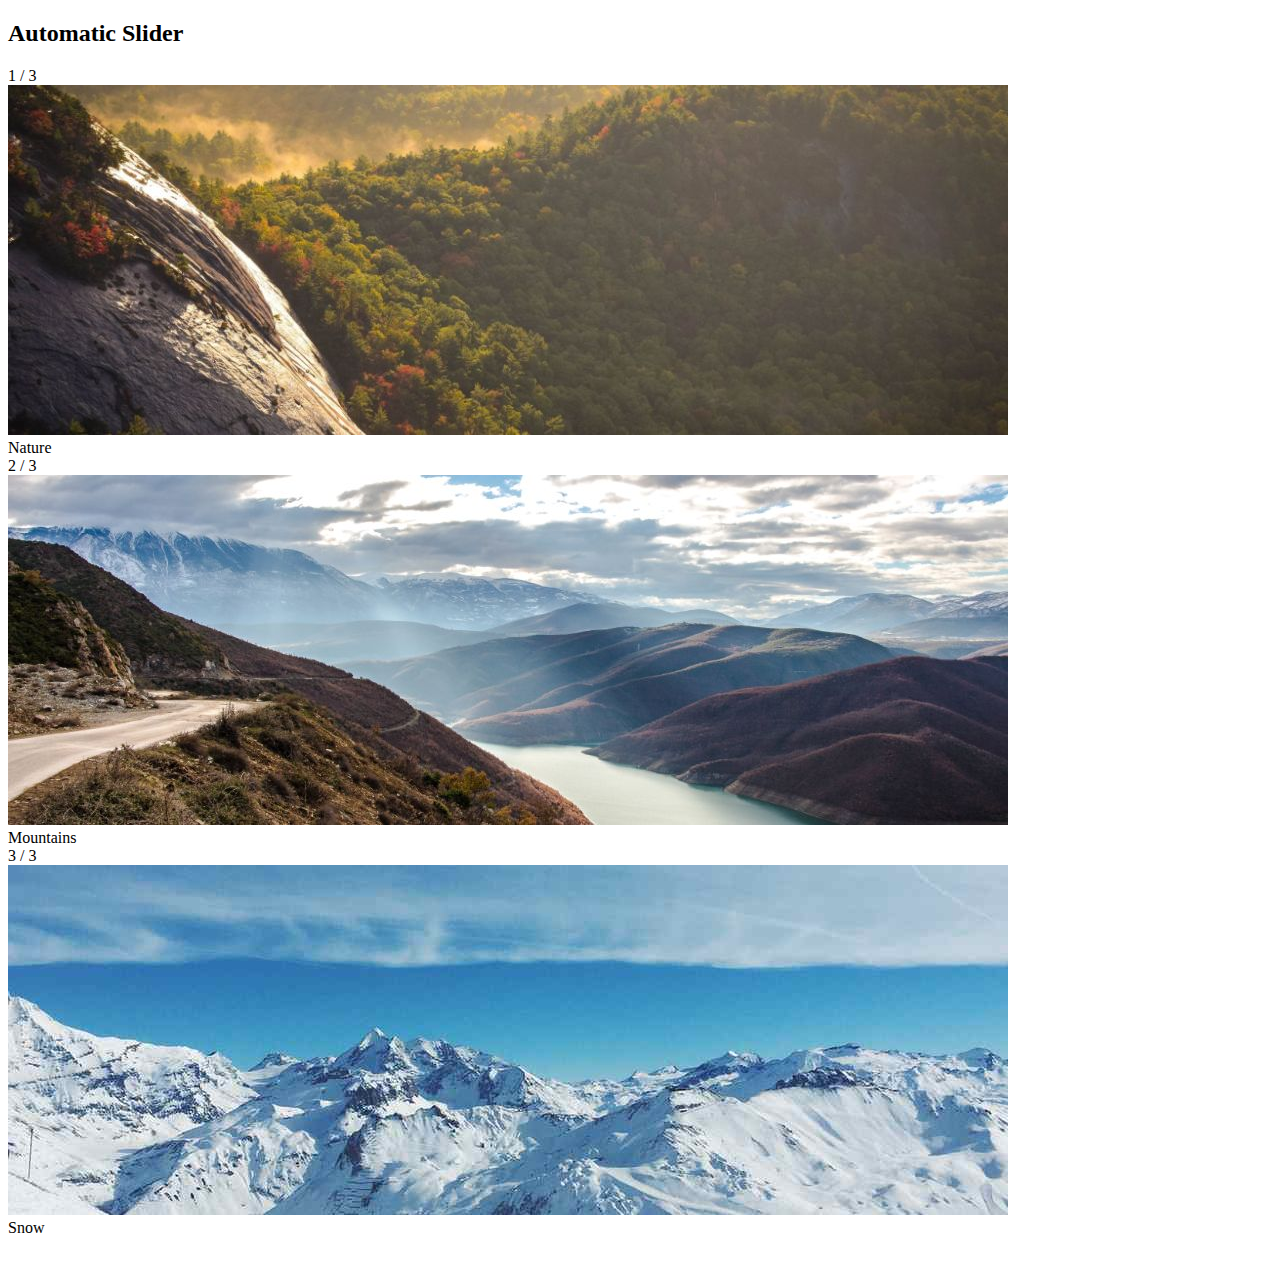
==== index.html @ bdc7f748 "working onit" ====
<!DOCTYPE html>
<html lang="en">
<head>
    <meta charset="UTF-8">
    <meta name="viewport" content="width=device-width, initial-scale=1.0">
    <link rel="stylesheet" href="./css/style.css">
    <title>Automatic Slider</title>
</head>
<body>
    <div class="container">
        <h2>Automatic Slider</h2>

        <div class="slider-container">
            <div class="slider-fade">
                <div class="numbertext">1 / 3</div>
                <img src="./images/img_nature_wide.jpg" alt="">
                <div class="text">Nature</div>
            </div>
            <div class="slider-fade">
                <div class="numbertext">2 / 3</div>
                <img src="./images/img_mountains_wide.jpg" alt="">
                <div class="text">Mountains</div>
            </div> 
            <div class="slider-fade">
                <div class="numbertext">3 / 3</div>
                <img src="./images/img_snow_wide.jpg" alt="">
                <div class="text">Snow</div>
            </div>             

        </div>
        <br>
        <div class="Dots">
            <span class="dot"></span>
            <span class="dot"></span>
            <span class="dot"></span>
        </div>
    </div>    



    <script src="./script.js"></script>
</body>
</html>
---- css/style.css ----
.container {
    width: 1290px;
    margin: auto;
}
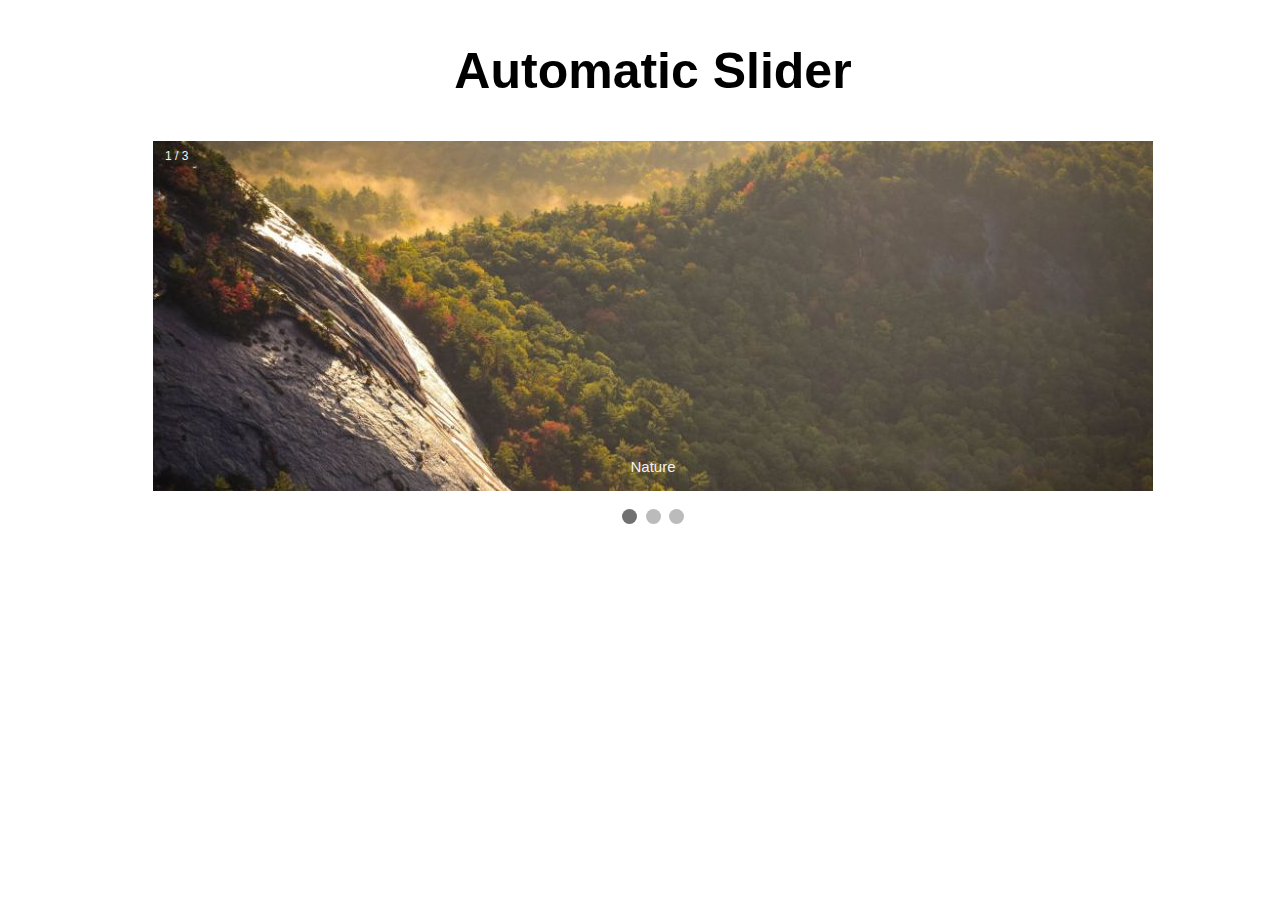
==== commit a61bed69: "done" ====
--- a/index.html
+++ b/index.html
@@ -8,28 +8,28 @@
 </head>
 <body>
     <div class="container">
-        <h2>Automatic Slider</h2>
+        <h2 style="text-align: center; font-size: 50px;">Automatic Slider</h2>
 
-        <div class="slider-container">
-            <div class="slider-fade">
+        <div class="slideshow-container">
+            <div class="mySlides fade">
                 <div class="numbertext">1 / 3</div>
-                <img src="./images/img_nature_wide.jpg" alt="">
+                <img src="./images/img_nature_wide.jpg" alt="" width="100%">
                 <div class="text">Nature</div>
             </div>
-            <div class="slider-fade">
+            <div class="mySlides fade">
                 <div class="numbertext">2 / 3</div>
-                <img src="./images/img_mountains_wide.jpg" alt="">
+                <img src="./images/img_mountains_wide.jpg" alt="" width="100%">
                 <div class="text">Mountains</div>
             </div> 
-            <div class="slider-fade">
+            <div class="mySlides fade">
                 <div class="numbertext">3 / 3</div>
-                <img src="./images/img_snow_wide.jpg" alt="">
+                <img src="./images/img_snow_wide.jpg" alt="" width="100%">
                 <div class="text">Snow</div>
             </div>             
 
         </div>
         <br>
-        <div class="Dots">
+        <div style="text-align:center">
             <span class="dot"></span>
             <span class="dot"></span>
             <span class="dot"></span>
--- a/css/style.css
+++ b/css/style.css
@@ -1,4 +1,59 @@
+* {
+    box-sizing: border-box;
+}
 .container {
     width: 1290px;
     margin: auto;
+}
+
+body {font-family: Verdana, sans-serif;}
+.mySlides {display: none;}
+img {vertical-align: middle;}
+
+.slideshow-container {
+  max-width: 1000px;
+  position: relative;
+  margin: auto;
+}
+
+.text {
+  color: #f2f2f2;
+  font-size: 15px;
+  padding: 8px 12px;
+  position: absolute;
+  bottom: 8px;
+  width: 100%;
+  text-align: center;
+}
+
+.numbertext {
+  color: #f2f2f2;
+  font-size: 12px;
+  padding: 8px 12px;
+  position: absolute;
+  top: 0;
+}
+
+.dot {
+  height: 15px;
+  width: 15px;
+  margin: 0 2px;
+  background-color: #bbb;
+  border-radius: 50%;
+  display: inline-block;
+  transition: background-color 0.6s ease;
+}
+
+.active {
+  background-color: #717171;
+}
+
+.fade {
+  animation-name: fade;
+  animation-duration: 1.5s;
+}
+
+@keyframes fade {
+  from {opacity: .4} 
+  to {opacity: 1}
 }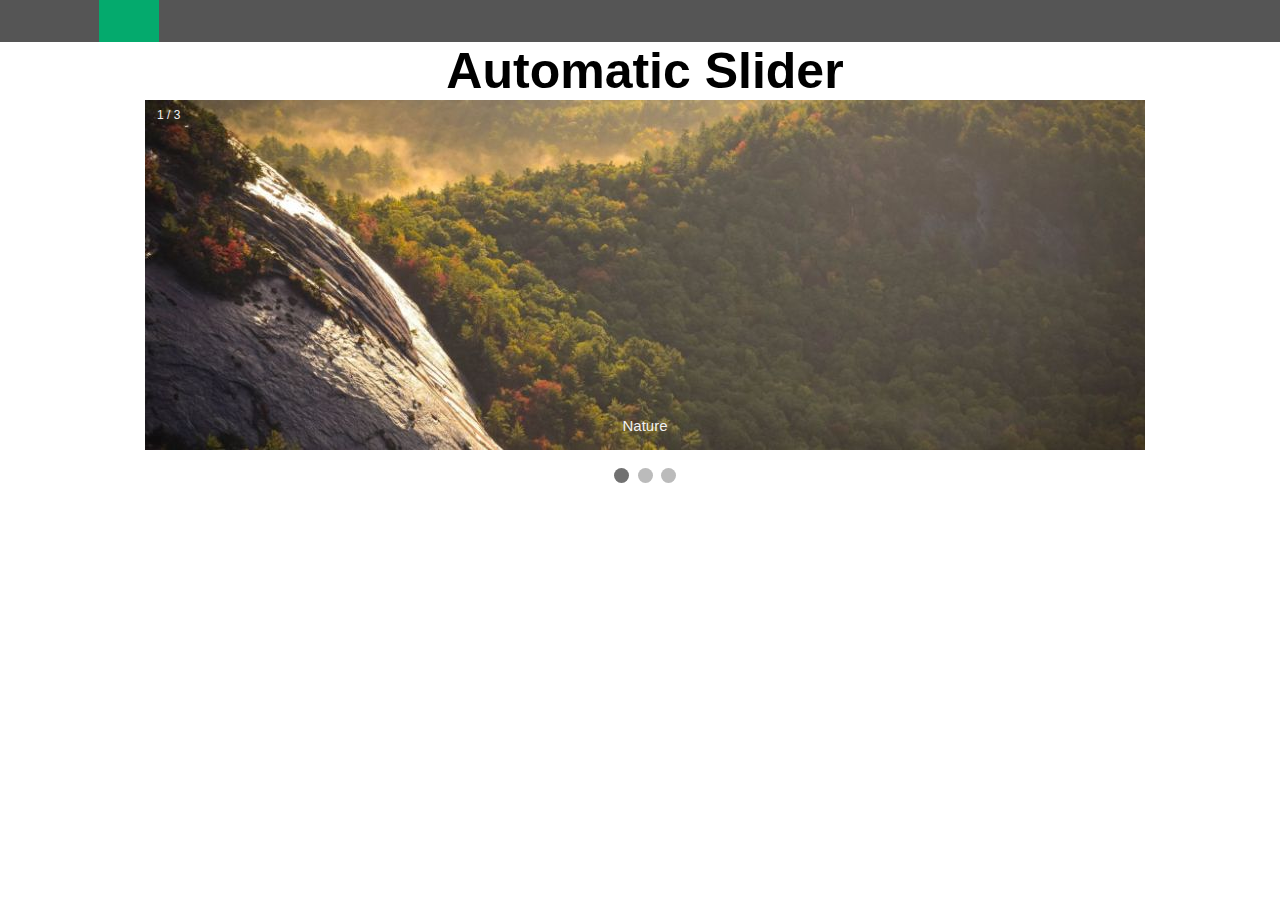
==== commit 23e52525: "no-2 done" ====
--- a/index.html
+++ b/index.html
@@ -4,9 +4,20 @@
     <meta charset="UTF-8">
     <meta name="viewport" content="width=device-width, initial-scale=1.0">
     <link rel="stylesheet" href="./css/style.css">
+    <link rel="stylesheet" href="https://cdnjs.cloudflare.com/ajax/libs/font-awesome/6.4.0/css/all.min.css" integrity="sha512-iecdLmaskl7CVkqkXNQ/ZH/XLlvWZOJyj7Yy7tcenmpD1ypASozpmT/E0iPtmFIB46ZmdtAc9eNBvH0H/ZpiBw==" crossorigin="anonymous" referrerpolicy="no-referrer" />
     <title>Automatic Slider</title>
 </head>
 <body>
+    <div class="container">
+        <ul class="icon-bar">
+            <li><a id="active" href="#"><i class="fa fa-home"></i></a></li>
+            <li><a href="#"><i class="fa fa-search"></i></a></li>
+            <li><a href="#"><i class="fa fa-envelope"></i></a></li>
+            <li><a href="#"><i class="fa fa-globe"></i></a></li>
+            <li><a href="#"><i class="fa fa-trash"></i></a></li>
+        </ul>
+    </div>
+
     <div class="container">
         <h2 style="text-align: center; font-size: 50px;">Automatic Slider</h2>
 
--- a/css/style.css
+++ b/css/style.css
@@ -1,5 +1,7 @@
 * {
     box-sizing: border-box;
+    margin: 0;
+    padding: 0;
 }
 .container {
     width: 1290px;
@@ -7,6 +9,32 @@
 }
 
 body {font-family: Verdana, sans-serif;}
+/* menu-section */
+.icon-bar {
+  width: 100%;
+  background-color: #555;
+  overflow: auto;
+  
+}
+.icon-bar li {
+  float: left;
+  width: 20%;
+  text-align: center;
+  list-style: none;
+}
+.icon-bar li a {
+  color: #fff;
+  transition: all 0.3s;
+  font-size: 36px;
+  padding: 12px 30px;
+}
+.icon-bar li a:hover{
+  background-color: #000;
+}
+#active {
+  background-color: #04AA6D;
+}
+/* slider-section */
 .mySlides {display: none;}
 img {vertical-align: middle;}
 
@@ -15,7 +43,6 @@
   position: relative;
   margin: auto;
 }
-
 .text {
   color: #f2f2f2;
   font-size: 15px;
@@ -25,7 +52,6 @@
   width: 100%;
   text-align: center;
 }
-
 .numbertext {
   color: #f2f2f2;
   font-size: 12px;
@@ -33,7 +59,6 @@
   position: absolute;
   top: 0;
 }
-
 .dot {
   height: 15px;
   width: 15px;
@@ -43,16 +68,13 @@
   display: inline-block;
   transition: background-color 0.6s ease;
 }
-
 .active {
   background-color: #717171;
 }
-
 .fade {
   animation-name: fade;
   animation-duration: 1.5s;
 }
-
 @keyframes fade {
   from {opacity: .4} 
   to {opacity: 1}
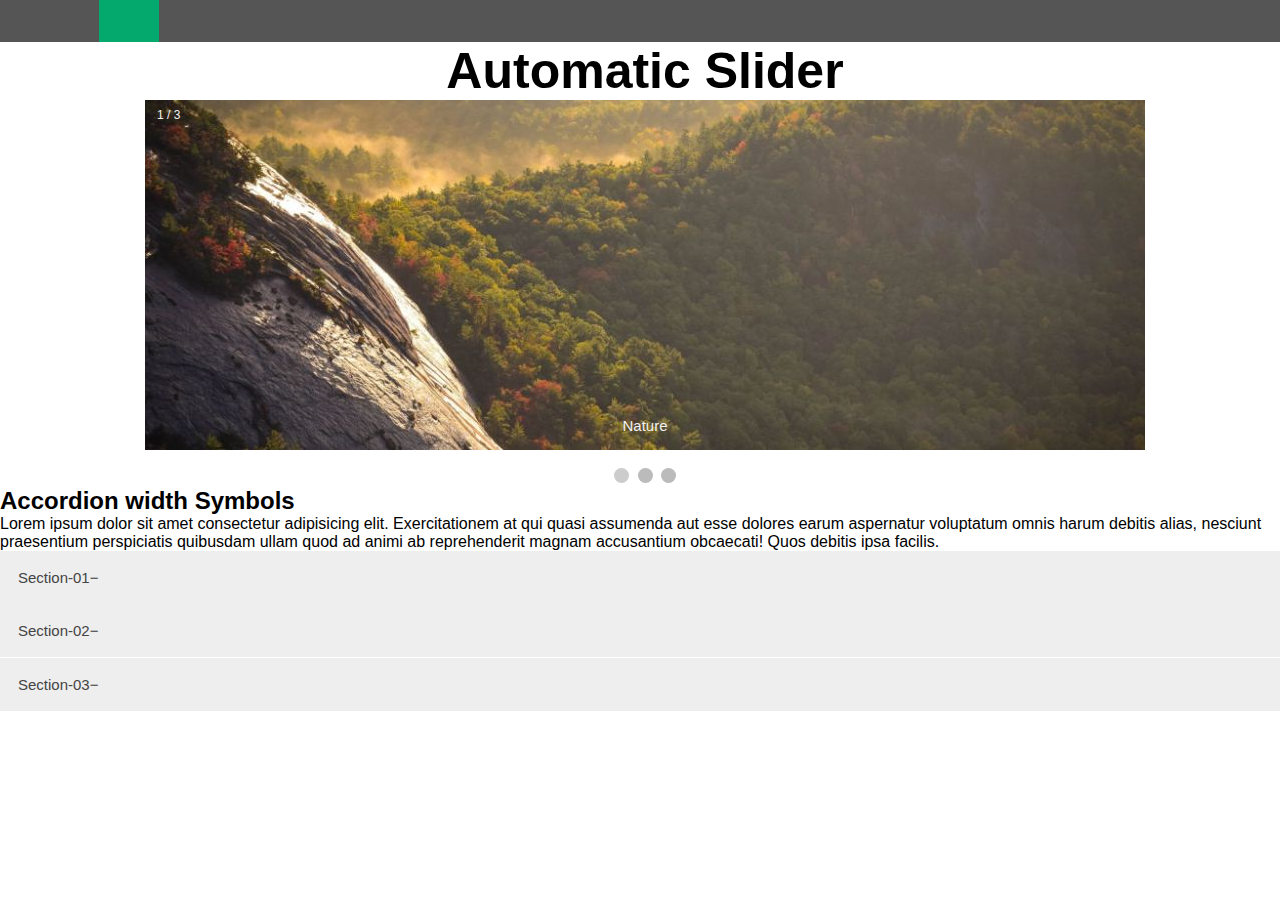
==== commit 4e8dd87a: "03done" ====
--- a/index.html
+++ b/index.html
@@ -47,6 +47,24 @@
         </div>
     </div>    
 
+    <div class="container">
+        <h2>Accordion width Symbols</h2>
+        <p>Lorem ipsum dolor sit amet consectetur adipisicing elit. Exercitationem at qui quasi assumenda aut esse dolores earum aspernatur voluptatum omnis harum debitis alias, nesciunt praesentium perspiciatis quibusdam ullam quod ad animi ab reprehenderit magnam accusantium obcaecati! Quos debitis ipsa facilis.</p>
+
+        <button class="accordion">Section-01</button>
+        <div class="panel">
+            <p>Lorem ipsum dolor sit amet consectetur adipisicing elit. Accusamus tempora cumque recusandae aspernatur eligendi beatae. Sequi eos incidunt amet earum minus optio excepturi rem debitis?</p>
+        </div>
+        <button class="accordion">Section-02</button>
+        <div class="panel">
+            <p>Lorem ipsum dolor sit amet consectetur adipisicing elit. Accusamus tempora cumque recusandae aspernatur eligendi beatae. Sequi eos incidunt amet earum minus optio excepturi rem debitis?</p>
+        </div>
+        <button class="accordion">Section-03</button>
+        <div class="panel">
+            <p>Lorem ipsum dolor sit amet consectetur adipisicing elit. Accusamus tempora cumque recusandae aspernatur eligendi beatae. Sequi eos incidunt amet earum minus optio excepturi rem debitis?</p>
+        </div>
+
+    </div>
 
 
     <script src="./script.js"></script>
--- a/css/style.css
+++ b/css/style.css
@@ -78,4 +78,32 @@
 @keyframes fade {
   from {opacity: .4} 
   to {opacity: 1}
+}
+
+/* according-section */
+
+.accordion {
+  background-color: #eee;
+  color: #444;
+  cursor: pointer;
+  padding: 18px;
+  width: 100%;
+  border: none;
+  text-align: left;
+  outline: none;
+  font-size: 15px;
+  transition: 0.4s;
+}
+.active, .accordion:hover{
+  background-color: #ccc;
+}
+.accordion:after {
+  content: "\2212";
+}
+.panel {
+  padding: 0.18px;
+  background-color: #fff;
+  max-height: 0;
+  overflow: hidden;
+  transition: max-height 0.2s ease-out;
 }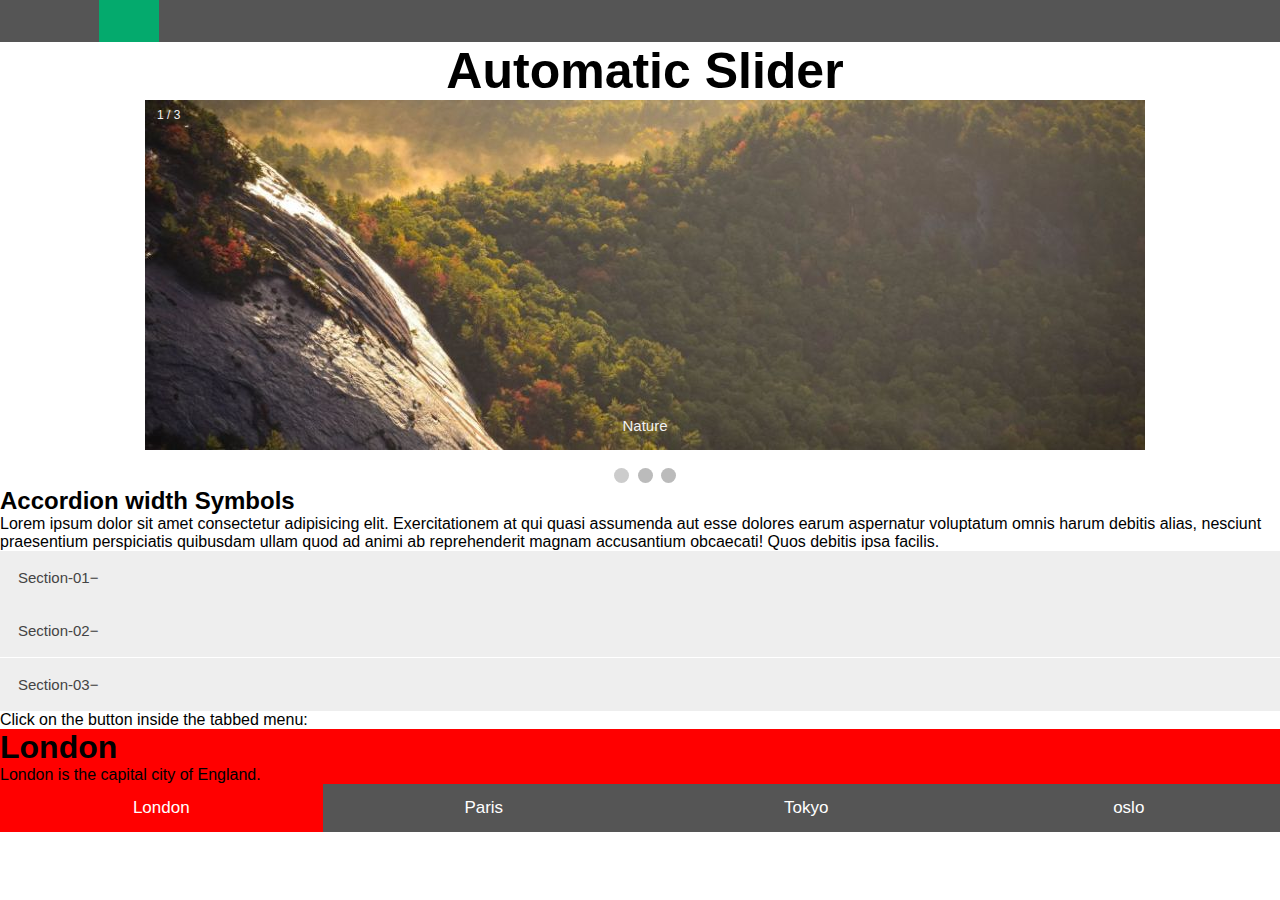
==== commit 8e377f32: "04done" ====
--- a/index.html
+++ b/index.html
@@ -66,6 +66,31 @@
 
     </div>
 
+    <div class="container">
+        <p>Click on the button inside the tabbed menu:</p>
+
+        <div id="London" class="tabcontent">
+            <h1>London</h1>
+            <p>London is the capital city of England.</p>
+        </div>
+        <div id="Paris" class="tabcontent">
+            <h1>Paris</h1>
+            <p>Paris is the capital of France.</p>
+        </div>
+        <div id="Tokyo" class="tabcontent">
+            <h1>Tokyo</h1>
+            <p>Tokyo is the capital of Japan.</p>
+        </div>
+        <div id="Oslo" class="tabcontent">
+            <h1>oslo</h1>
+            <p>Oslo is the capital of Norway.</p>
+        </div>
+        <button class="tablink" onclick="openCity('London',this, 'red')"id="defaultOpen">London
+        </button>
+        <button class="tablink" onclick="openCity('Paris', this,'green')">Paris</button>
+        <button class="tablink" onclick="openCity('Tokyo', this, 'blue')">Tokyo</button>
+        <button class="tablink" onclick="openCity('Oslo', this, 'orange')">oslo</button>
+    </div>
 
     <script src="./script.js"></script>
 </body>
--- a/css/style.css
+++ b/css/style.css
@@ -106,4 +106,34 @@
   max-height: 0;
   overflow: hidden;
   transition: max-height 0.2s ease-out;
+}
+
+/* tabbed menu */
+
+.tablink {
+  background-color: #555;
+  color: white;
+  float: left;
+  border: none;
+  outline: none;
+  cursor: pointer;
+  padding: 14px 16px;
+  font-size: 17px;
+  width: 25%;
+}
+.tablink:hover {
+  background-color: #777;
+
+}
+#London {
+  background-color: red;
+}
+#Paris {
+  background-color: green;
+}
+#Tokyo {
+  background-color: blue;
+}
+#Oslo {
+  background-color: orange;
 }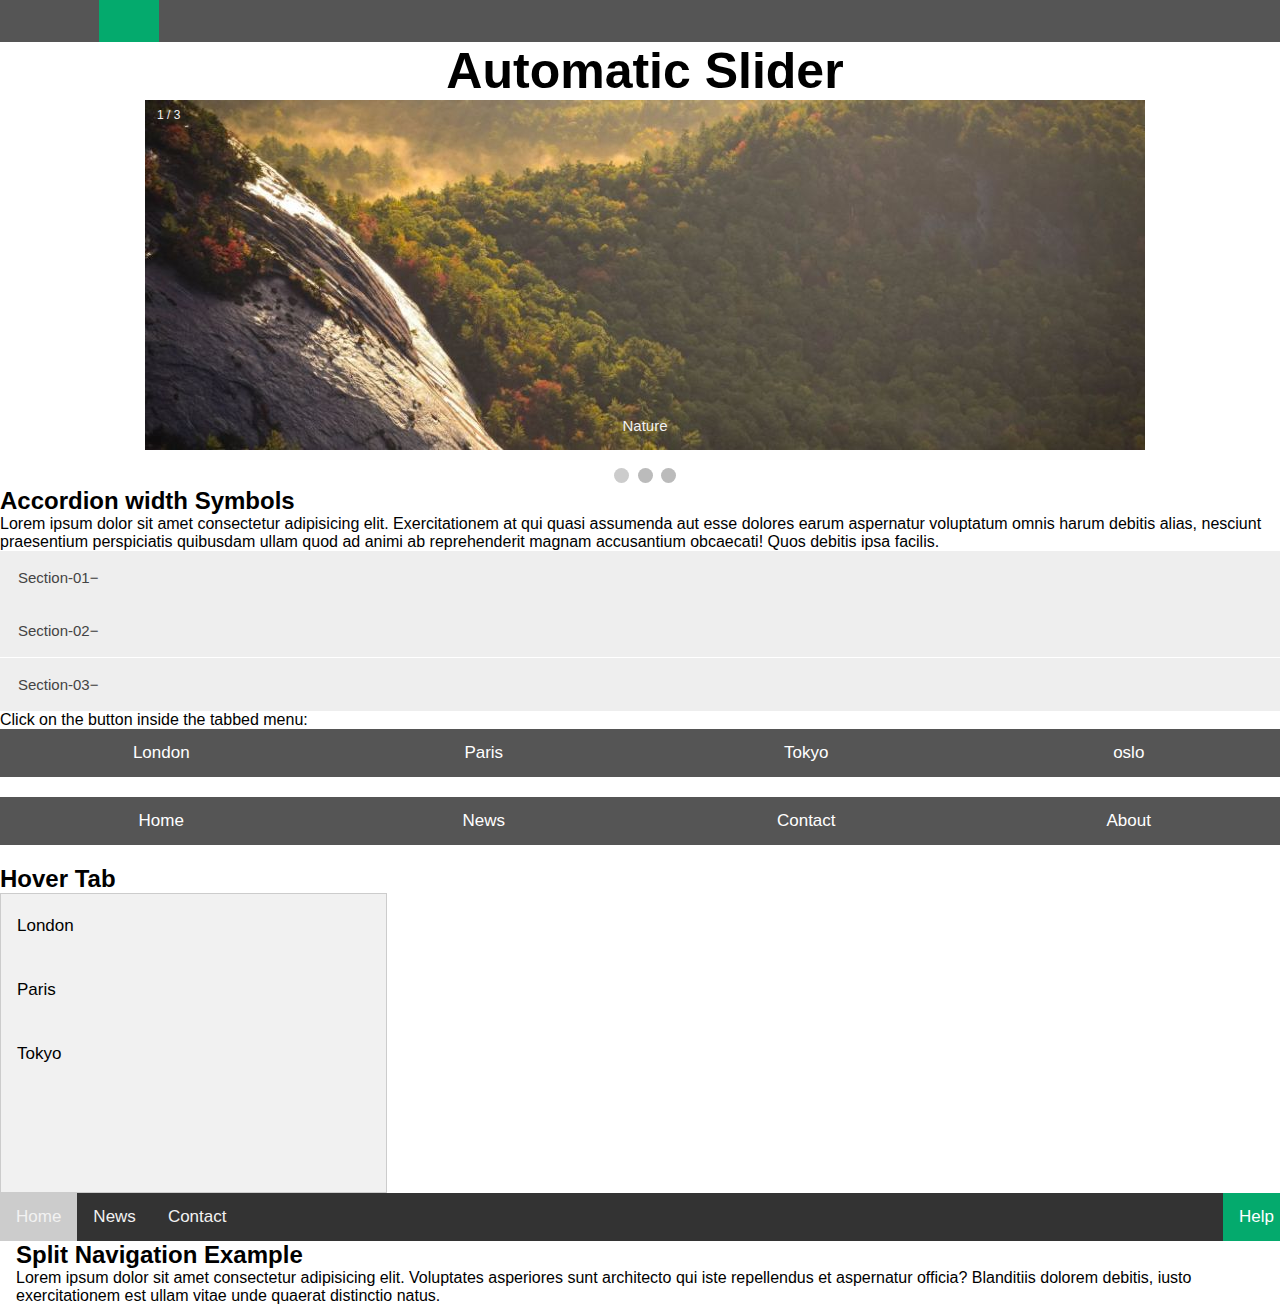
==== commit 4e410e13: "07 done" ====
--- a/index.html
+++ b/index.html
@@ -92,6 +92,69 @@
         <button class="tablink" onclick="openCity('Oslo', this, 'orange')">oslo</button>
     </div>
 
+    <div class="container">
+        <button class="tablink" onclick="openPage('Home', this, 'red')">Home</button>
+        <button class="tablink" onclick="openPage('News', this, 'green')" id="defaultOpen">News</button>
+        <button class="tablink" onclick="openPage('Contact', this, 'blue')">Contact</button>
+        <button class="tablink" onclick="openPage('About', this, 'orange')">About</button>
+
+        <div id="Home" class="tabcontent">
+        <h3>Home</h3>
+        <p>Home is where the heart is..</p>
+        </div>
+
+        <div id="News" class="tabcontent">
+        <h3>News</h3>
+        <p>Some news this fine day!</p> 
+        </div>
+
+        <div id="Contact" class="tabcontent">
+        <h3>Contact</h3>
+        <p>Get in touch, or swing by for a cup of coffee.</p>
+        </div>
+
+        <div id="About" class="tabcontent">
+        <h3>About</h3>
+        <p>Who we are and what we do.</p>
+        </div>
+    </div>
+
+    <div class="container">
+        <h2>Hover Tab</h2>
+
+        <div class="tab">
+            <button class="tablink2" onmouseover="openCity(event,'London')">London</button>
+            <button class="tablink2" onmouseover="openCity(event,'Paris')">Paris</button>
+            <button class="tablink2" onmouseover="openCity(event,'Tokyo')">Tokyo</button>
+        </div>
+
+        <div id="London" class="tabcontent2">
+            <h3>London</h3>
+        </div>
+        <div id="Paris" class="tabcontent2">
+            <h3>London</h3>
+        </div>
+        <div id="Tokyo" class="tabcontent2">
+            <h3>Tokyo</h3>
+        </div>
+        
+        <div class="clearfix"></div>
+    </div>
+
+    <div class="container">
+        <div class="topnav">
+            <a class="active" href="#home">Home</a>
+            <a href="#news">News</a>
+            <a href="#contact">Contact</a>
+            <a href="#about" class="split">Help</a>
+        </div> 
+        <div class="split-nav-text">
+          <h2>Split Navigation Example</h2>
+          <p>Lorem ipsum dolor sit amet consectetur adipisicing elit. Voluptates asperiores sunt architecto qui iste repellendus et aspernatur officia? Blanditiis dolorem debitis, iusto exercitationem est ullam vitae unde quaerat distinctio natus.</p>
+        </div>
+    </div>
+
+
     <script src="./script.js"></script>
 </body>
 </html>--- a/css/style.css
+++ b/css/style.css
@@ -120,6 +120,7 @@
   padding: 14px 16px;
   font-size: 17px;
   width: 25%;
+  margin-bottom: 20px;
 }
 .tablink:hover {
   background-color: #777;
@@ -136,4 +137,95 @@
 }
 #Oslo {
   background-color: orange;
+}
+
+/* full tabed menu */
+
+.tabcontent {
+  color: white;
+  display: none;
+  padding: 100px 20px;
+  height: 100%;
+}
+
+#Home {
+  background-color: red;
+}
+#News {
+  background-color: green;
+}
+#Contact {
+  background-color: blue;
+}
+#About {
+  background-color: orange;
+}
+
+/* hover tab */
+
+.tab {
+  float: left;
+  border: 1px solid #ccc;
+  background-color: #f1f1f1;
+  width: 30%;
+  height: 300px;
+}
+.tab button {
+  display: block;
+  background-color: inherit;
+  color: black;
+  padding: 22px 16px;
+  width: 100%;
+  border: none;
+  outline: none;
+  text-align: left;
+  cursor: pointer;
+  font-size: 17px;
+}
+.tab button:hover {
+  background-color: #ddd;
+}
+.tab button.active {
+  background-color: #ccc;
+}
+.tabcontent2 {
+  float: left;
+  padding: 0px 12px;
+  border: 1px solid #ccc;
+  width: 70%;
+  border-left: none;
+  height: 300px;
+  display: none;
+}
+.clearfix::after {
+  content: "";
+  clear: both;
+  display: table;
+}
+
+/* split navbar*/
+
+.topnav {
+  overflow: hidden;
+  background-color: #333;
+}
+.topnav a {
+  float: left;
+  color: #f2f2f2;
+  text-align: center;
+  padding: 14px 16px;
+  text-decoration: none;
+  font-size: 17px;
+}
+.topnav a:hover {
+  background-color: #ddd;
+  color: black;
+}
+.topnav a.split {
+  float: right;
+  background-color: #04AA6D;
+  color: white;
+}
+.split-nav-text {
+  padding-left: 16px;
 }